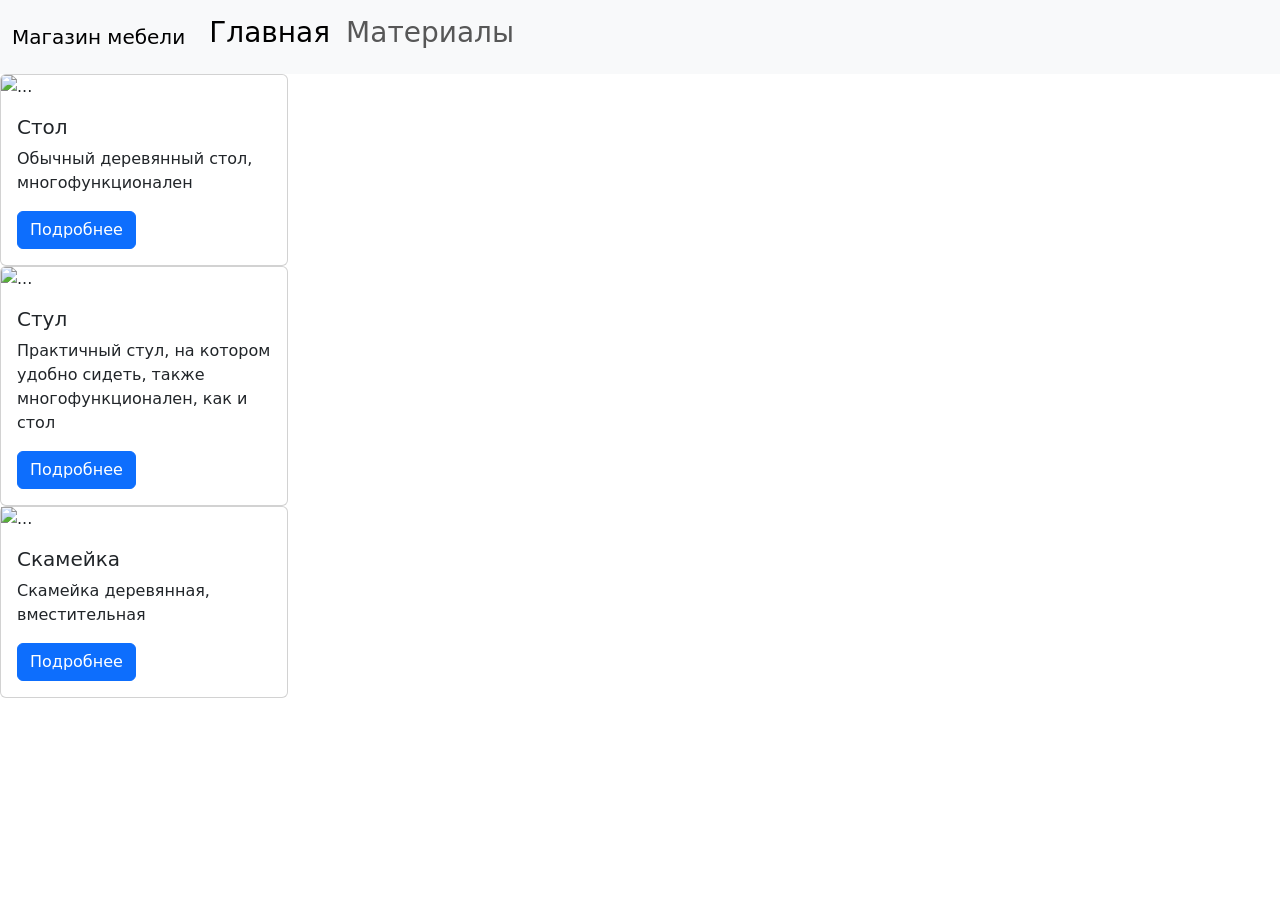
==== hw2.1.html @ d17ac7f7 "add site to root" ====
<!DOCTYPE html>
<html>
<head>
	<meta charset="utf-8">
	<meta name="viewport" content="width=device-width, initial-scale=1">
	<link href="https://cdn.jsdelivr.net/npm/bootstrap@5.3.2/dist/css/bootstrap.min.css" rel="stylesheet"

        integrity="sha384-T3c6CoIi6uLrA9TneNEoa7RxnatzjcDSCmG1MXxSR1GAsXEV/Dwwykc2MPK8M2HN" crossorigin="anonymous">
	<title>Материалы</title>
</head>
<body>
	<nav class="navbar navbar-expand-lg bg-body-tertiary">
  <div class="container-fluid">
    <a class="navbar-brand" href="#">Магазин мебели</a>
    <button class="navbar-toggler" type="button" data-bs-toggle="collapse" data-bs-target="#navbarNav" aria-controls="navbarNav" aria-expanded="false" aria-label="Toggle navigation">
      <span class="navbar-toggler-icon"></span>
    </button>
    <div class="collapse navbar-collapse" id="navbarNav">
      <ul class="navbar-nav">
        <li class="nav-item">
          <a class="nav-link active" aria-current="page" href="hw2.html"><h3>Главная</h3></a>
        </li>
        <li class="nav-item">
          <a class="nav-link" href="hw2.1.html"><h3>Материалы</h3></a>
        </li>
      </ul>
    </div>
  </div>
</nav>
<div class="card" style="width: 18rem;">
  <img src="https://cdn1.ozone.ru/s3/multimedia-2/6329864366.jpg" class="card-img-top" alt="...">
  <div class="card-body">
    <h5 class="card-title">Стол</h5>
    <p class="card-text">Обычный деревянный стол, многофункционален</p>
    <a href="#" class="btn btn-primary">Подробнее</a>
  </div>
</div>
<div class="card" style="width: 18rem;">
  <img src="https://7.allegroimg.com/original/03f049/928d32a84cf8928d41bfcef7faa7/KRZESLO-SOSNOWE-KUCHENNE-DAB-DREWNIANE-SOLIDNE" class="card-img-top" alt="...">
  <div class="card-body">
    <h5 class="card-title">Стул</h5>
    <p class="card-text">Практичный стул, на котором удобно сидеть, также многофункционален, как и стол</p>
    <a href="#" class="btn btn-primary">Подробнее</a>
  </div>
</div>
<div class="card" style="width: 18rem;">
  <img src="https://manufaktura-efremova.ru/wp-content/uploads/2022/04/skamejka-derevyannaya-9-1.jpg" alt="...">
  <div class="card-body">
    <h5 class="card-title">Скамейка</h5>
    <p class="card-text">Скамейка деревянная, вместительная</p>
    <a href="#" class="btn btn-primary">Подробнее</a>
  </div>
</div>
</body>
</html>
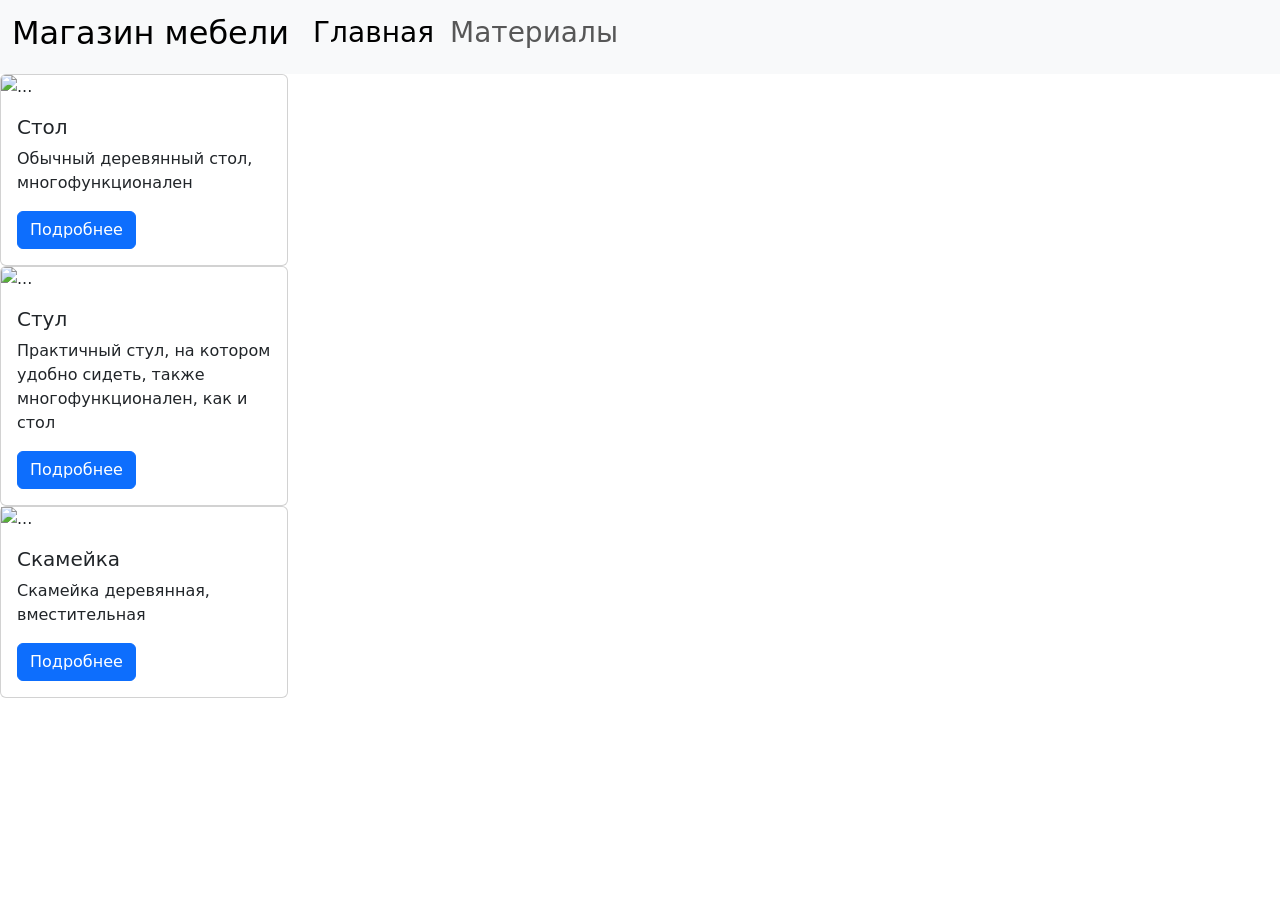
==== commit 2327e108: "Add files via upload" ====
--- a/hw2.1.html
+++ b/hw2.1.html
@@ -11,7 +11,7 @@
 <body>
 	<nav class="navbar navbar-expand-lg bg-body-tertiary">
   <div class="container-fluid">
-    <a class="navbar-brand" href="#">Магазин мебели</a>
+    <a class="navbar-brand" href="#"><h2>Магазин мебели</h2></a>
     <button class="navbar-toggler" type="button" data-bs-toggle="collapse" data-bs-target="#navbarNav" aria-controls="navbarNav" aria-expanded="false" aria-label="Toggle navigation">
       <span class="navbar-toggler-icon"></span>
     </button>
